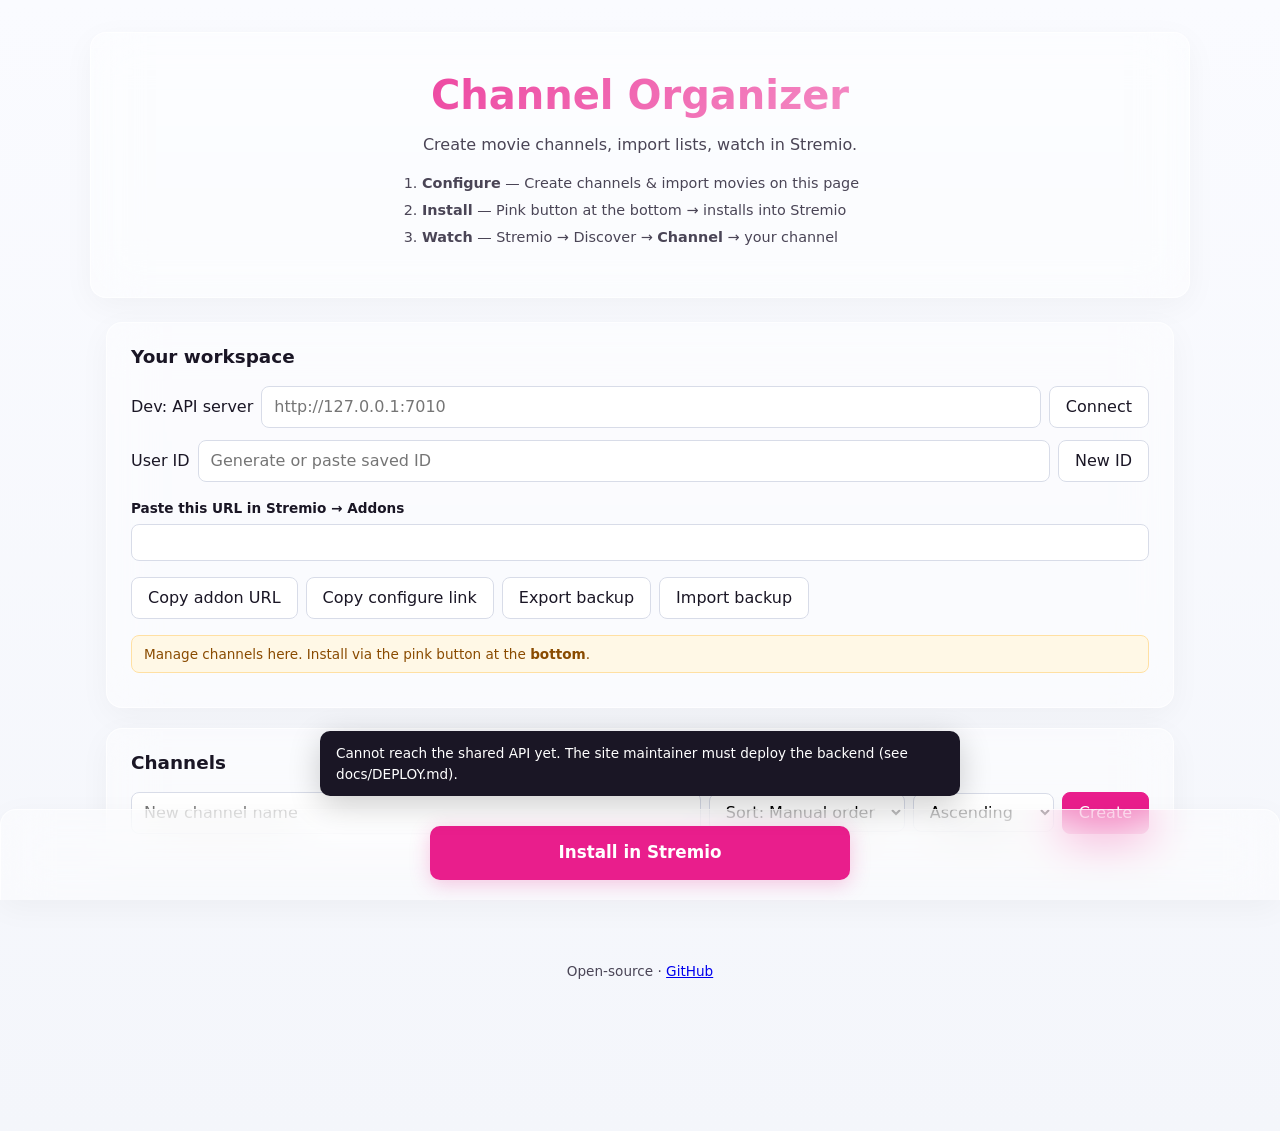
==== web/index.html @ 60336483 "fix fix" ====
<!DOCTYPE html>
<html lang="en">
<head>
  <meta charset="UTF-8">
  <meta http-equiv="refresh" content="0; url=configure.html">
  <meta name="viewport" content="width=device-width, initial-scale=1">
  <title>Channel Organizer</title>
  <link rel="canonical" href="configure.html">
  <script>location.replace("configure.html");</script>
</head>
<body>
  <p><a href="configure.html">Channel Organizer — Configure</a></p>
</body>
</html>
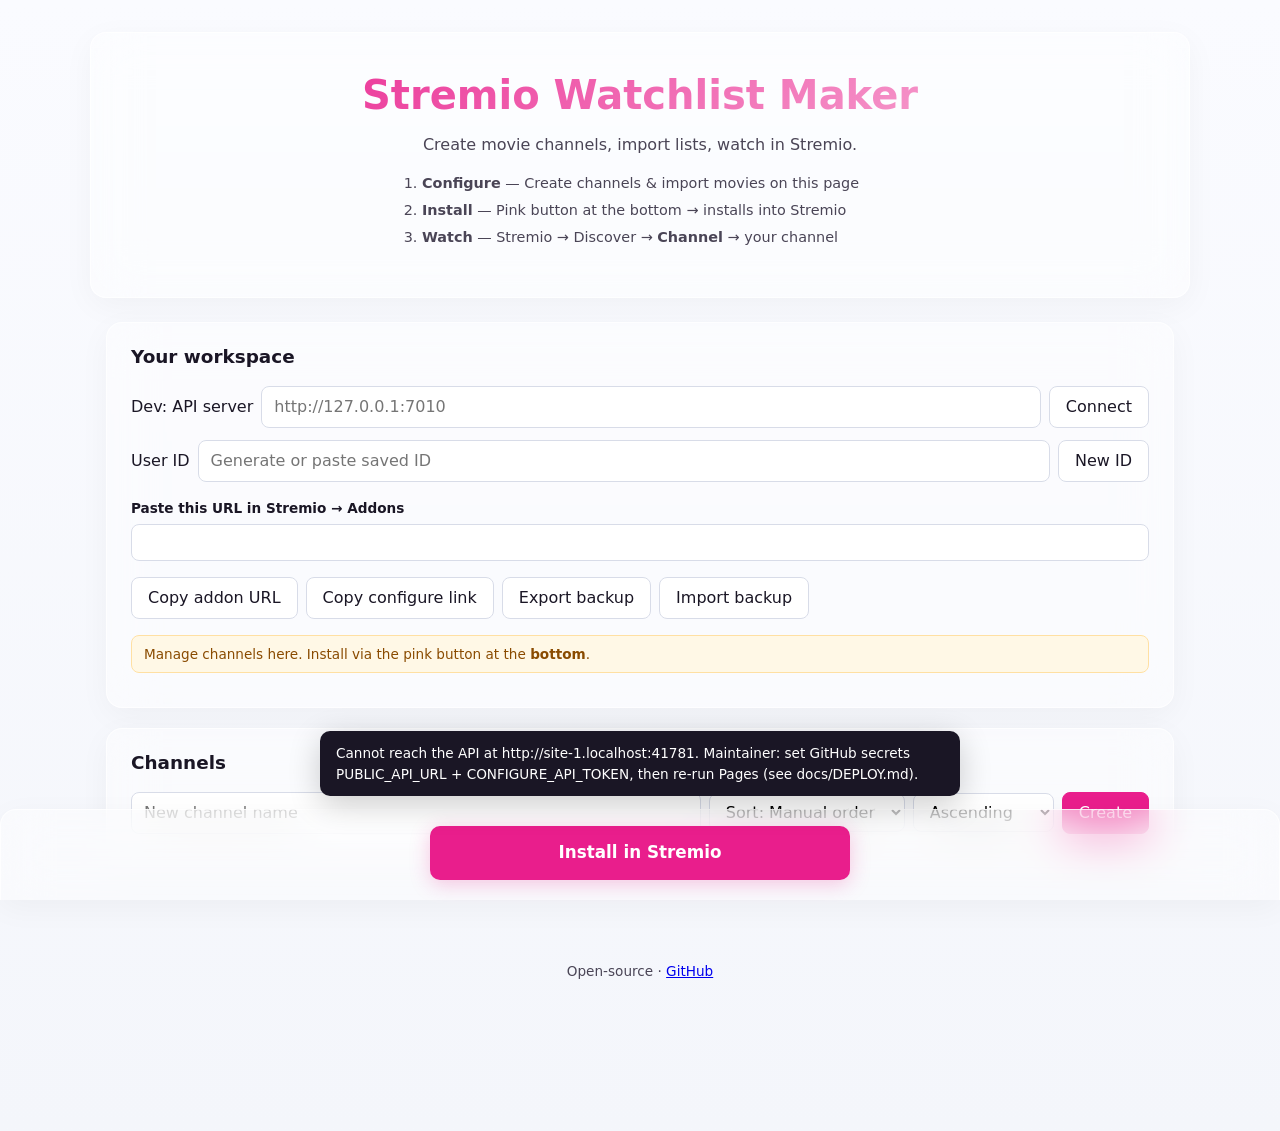
==== commit d0828ee2: "start start" ====
--- a/web/index.html
+++ b/web/index.html
@@ -4,11 +4,11 @@
   <meta charset="UTF-8">
   <meta http-equiv="refresh" content="0; url=configure.html">
   <meta name="viewport" content="width=device-width, initial-scale=1">
-  <title>Channel Organizer</title>
+  <title>Stremio Watchlist Maker</title>
   <link rel="canonical" href="configure.html">
   <script>location.replace("configure.html");</script>
 </head>
 <body>
-  <p><a href="configure.html">Channel Organizer — Configure</a></p>
+  <p><a href="configure.html">Stremio Watchlist Maker — Configure</a></p>
 </body>
 </html>
